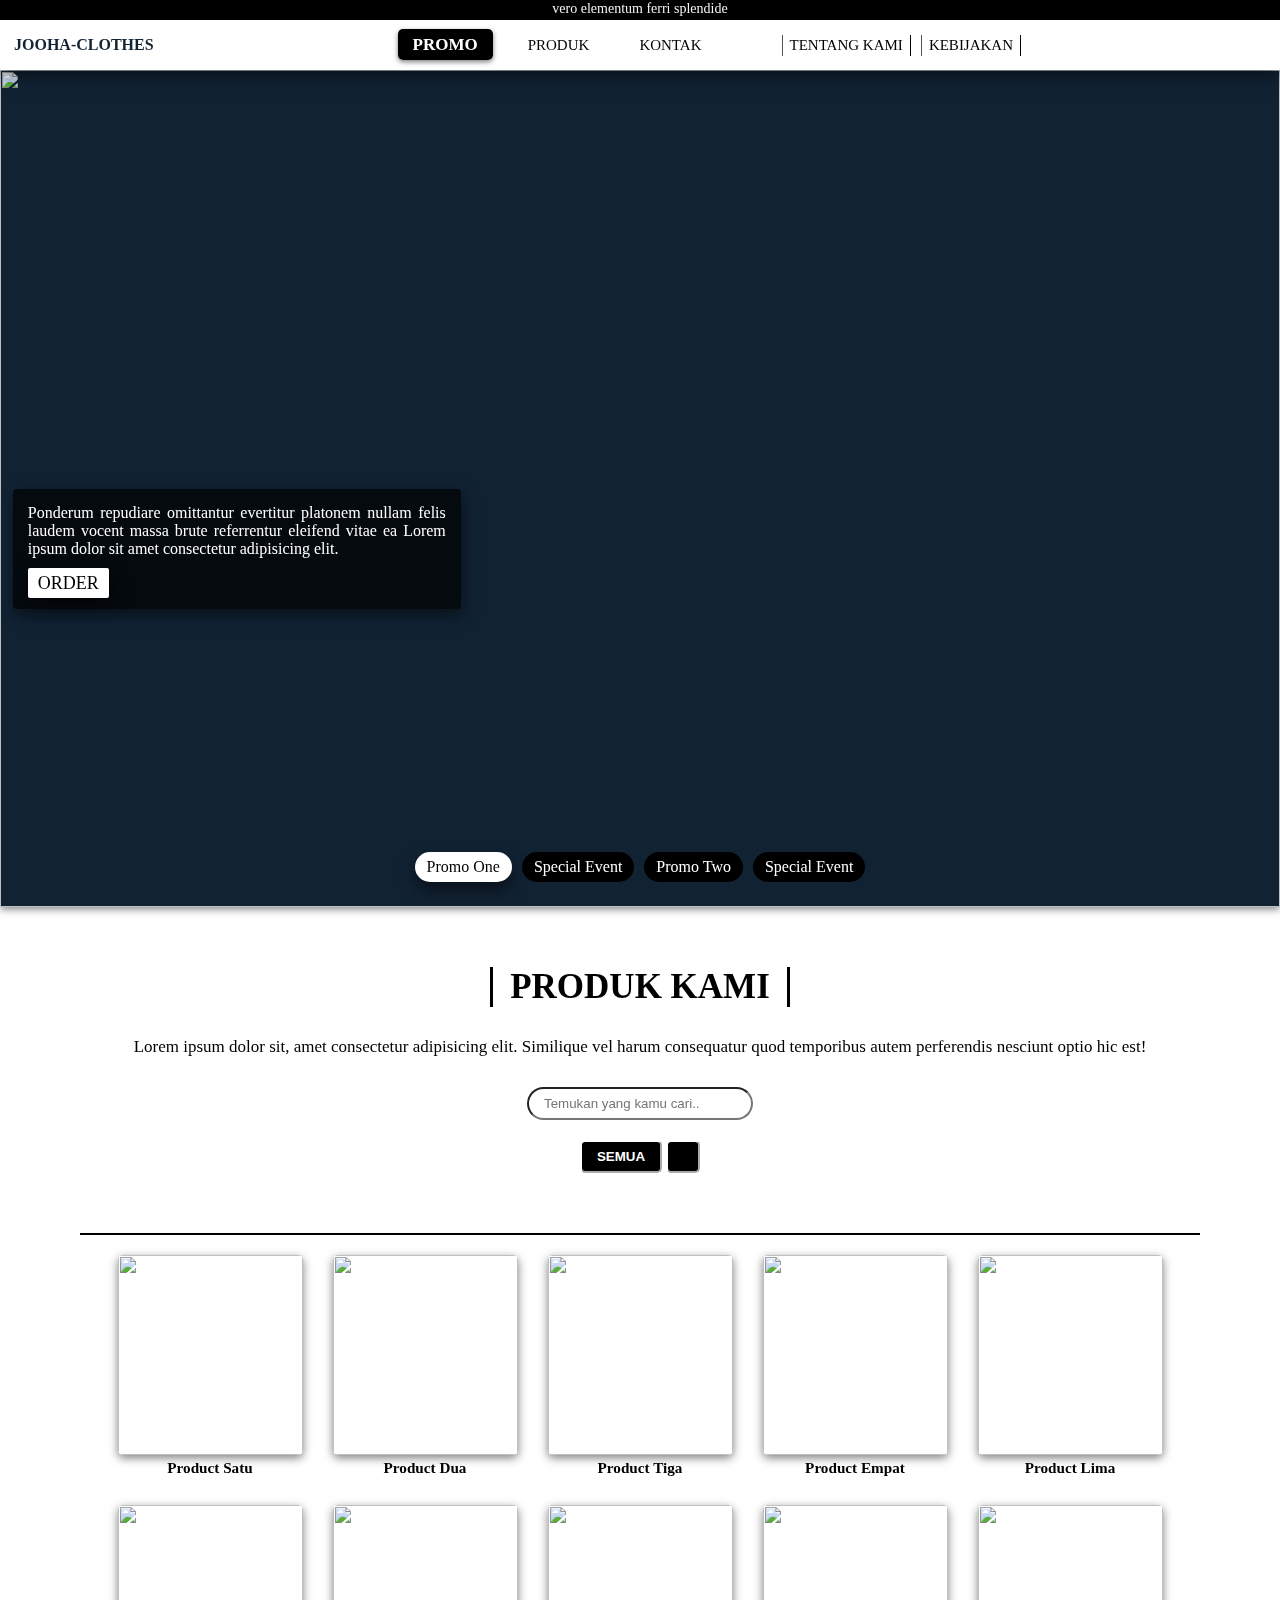
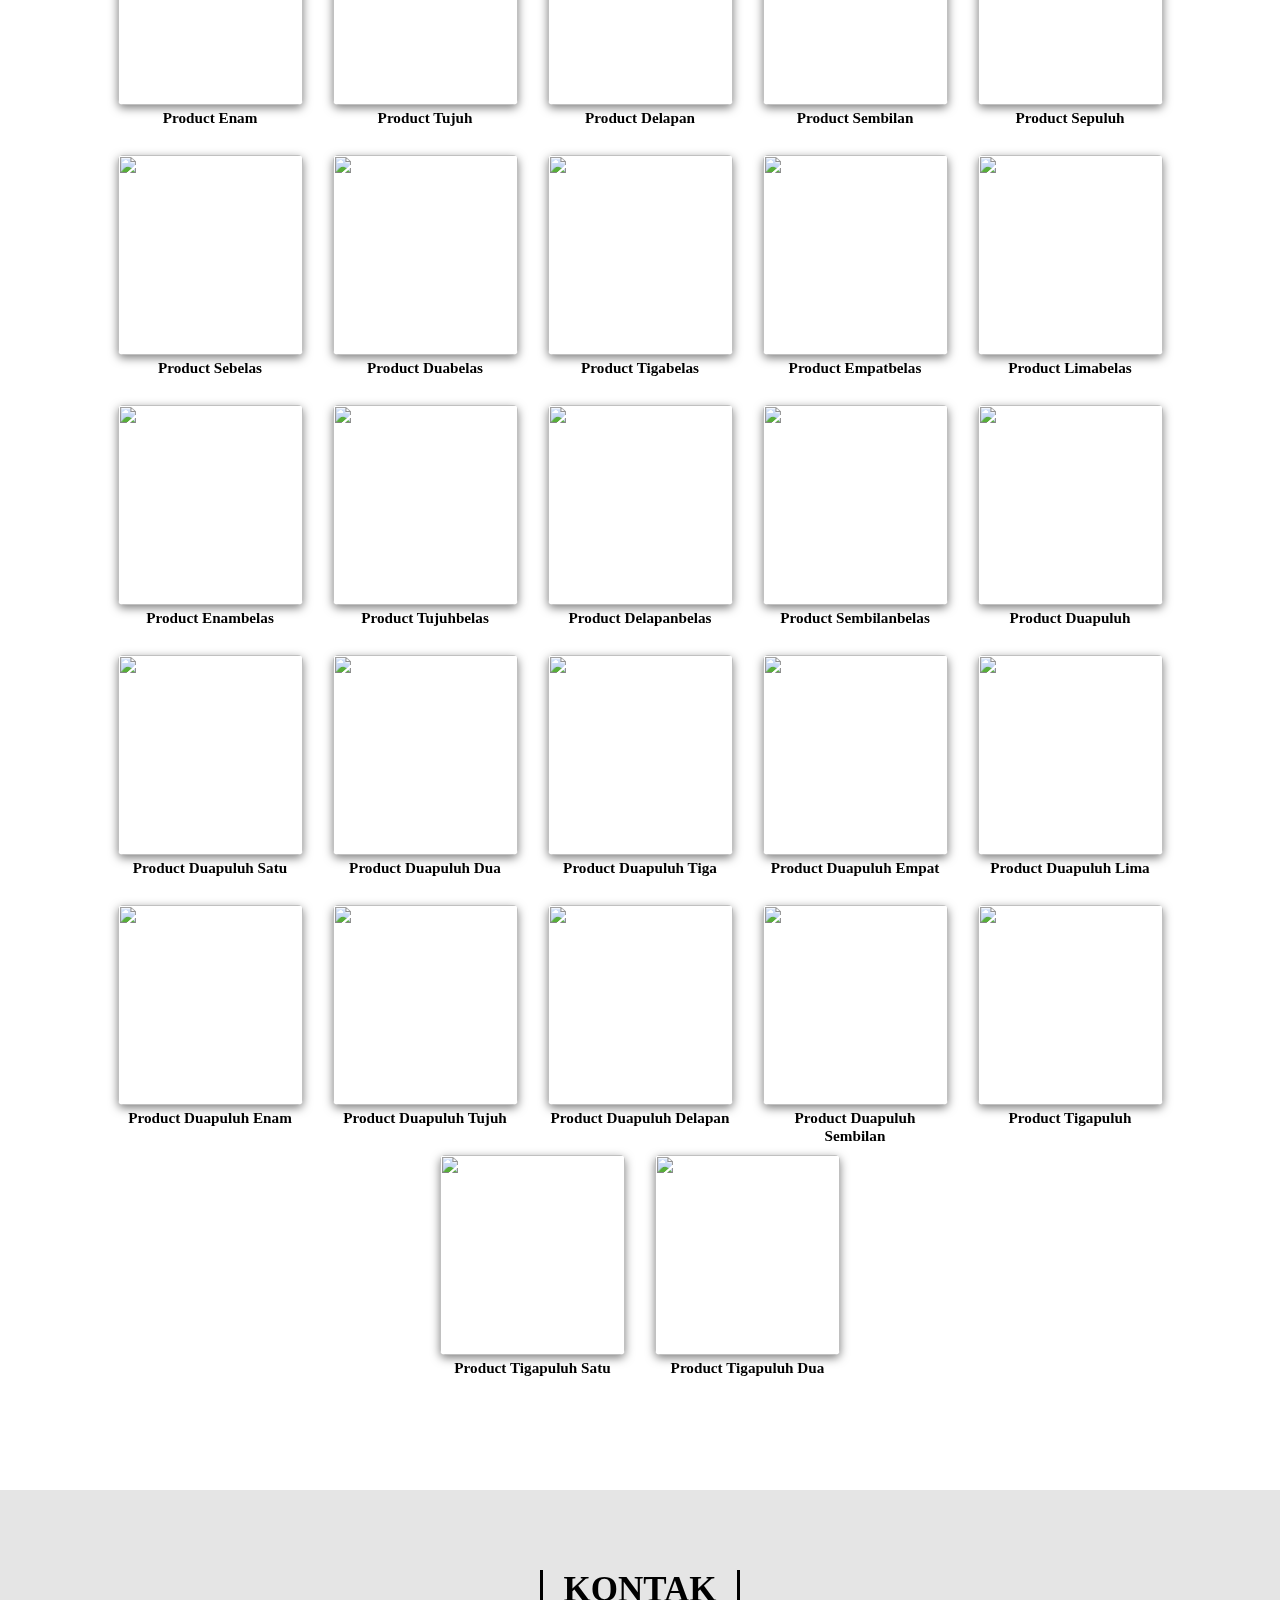
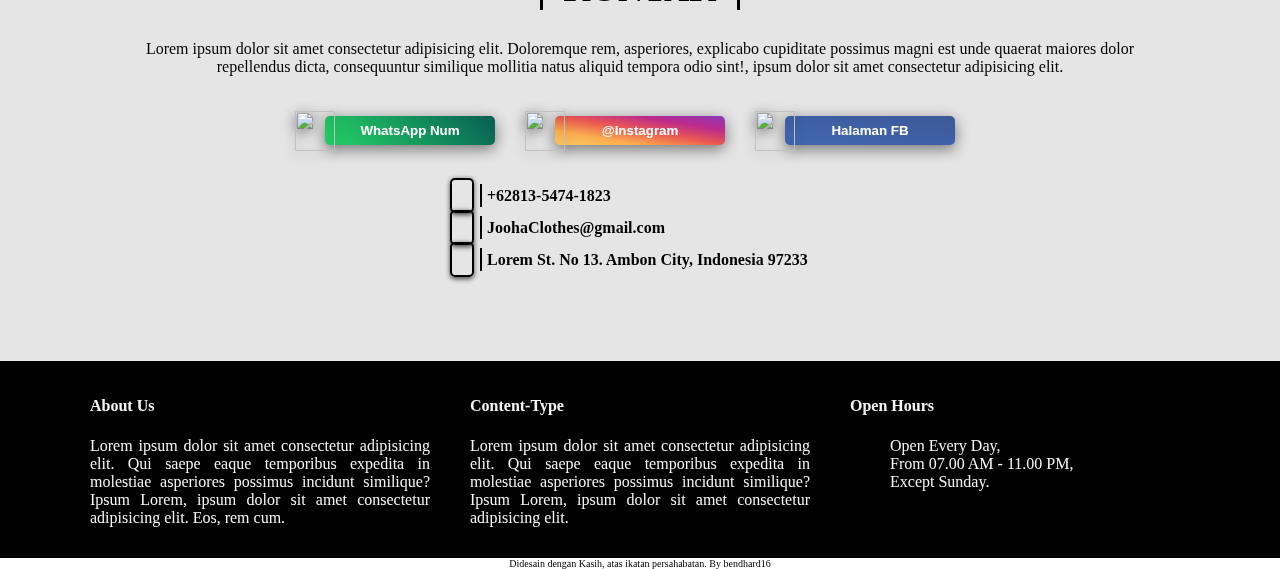
==== detail.html @ 7df1904f "Create detail.html" ====
<!DOCTYPE html>
<html lang="id">
<head>
	<title>Catalog</title>
	<meta name="viewport" content="width=device-width, initial-scale=1.0"/>
	<link rel="stylesheet" href="css/detail.css">
	<link rel="stylesheet" href="css/responsive.css">
	<!-- <link rel="stylesheet" href="fontawesome/css/all.css"> -->

	<script src="https://kit.fontawesome.com/b9a9bf6e53.js" crossorigin="anonymous"></script>
	<script src="js/cart-data.js"></script>

</head>
<body data-nama="detail">
	<nav class="navbar">
		<a id="nav-logo" href="index.html"><img src="" alt=""><i class="fas fa-home"></i> - Jooha-Clothes</a>
		<h3>Catalog</h3>
		<div class="nav-fitur">
			<i class="fas fa-cart-arrow-down shopCartBox"><span id="cart-count" class="count"></span></i>
		</div>
	</nav>

	<div id="full-page"></div>
	<div class="cart-box pm0" id="cartBox">
		<div class="cart-head pm0">
			<h3 class="pm0"><i class="fas fa-shopping-cart"></i> | Keranjang Anda</h3>
			<i onclick="cartClose()" class="fas fa-window-close cart-close"></i>
		</div>
		<div class="cart-content">
			<div class="tabel-content">
				<table id="cart-table">
					<tbody>
						<!-- cart content -->
					</tbody>
				</table>
			</div>
			<div class="cart-action" id="cart-action">
				<div class="cart-ket">
					<span class="tot-harga" id="tot-harga"></span>
					<span class="tot-item" id="tot-item"></span>
					<span title="Hapus Semua" onclick="clearAll()" class="hapus-semua" id="hapus-semua"><i class="fas fa-trash"></i> - Hapus</span>
				</div>
				<div class="check-out">
					<button class="check-out-button" onclick="location.replace('order.html?q=all')">Check Out &nbsp <i class="fas fa-angle-double-right"></i></button>
				</div>
			</div>
		</div>
	</div>

	<div id="main-catalog">
		
	</div><!-- main cata -->


<script src="js/cart-detail.js"></script>
<!-- <script src="js/cart-function.js"></script> -->

</body>
</html>
---- css/detail.css ----
/* -------------------------------------- ROOT -------------------------------------- */
:root {
	--pmColor : black;
	--scnColor : white;
	--thirdColor : green;
	--tsSlider : ;
	--tsSliderWidth: ;
}




/* -------------------------------------- MAIN -------------------------------------- */
html {
	scroll-behavior: smooth;
}
* {
	box-sizing: border-box;
}

body {
	height: 100vh;
}




/* -------------------------------------- special tag -------------------------------------- */
button {
	cursor: pointer;
}
input {
	outline: none !important;
}
button {
	cursor: pointer;
	outline: none !important;
}
a, li {
	list-style: none;
	text-decoration: none !important;
}

a {
	cursor: pointer;
}



/* -------------------------------------- special Class -------------------------------------- */
.pm0 {
	margin: 0;
	padding: 0;
}
img.img {
	height: 100%;
	width: 100%;
	object-fit: cover;
	object-position: center center;
	margin: 0;
	padding: 0;
}





body {
	margin: 0;
	padding: 0;
}

/* -------------------------------------- navbar -------------------------------------- */
nav.navbar {
	display: flex;
	justify-content: space-between;
	align-items: center;
	padding: 10px;
	position: fixed;
	width: 100%;
	top: 0;
	z-index: 1000;
	background: white;
}
.navbar #nav-logo {
	color: #123;
	font-weight: bold;
	text-transform: uppercase;
}
.navbar h3 {
	text-transform: uppercase;
	margin: 2px;
	padding: 0;
}
.navbar .nav-fitur {
	position: relative;
	display: flex;
	justify-content: space-between;
	align-items: center;
}
.navbar .nav-fitur i {
	cursor: pointer;
}
.navbar .nav-fitur i span {
	position: relative;
	font-size: 15px;
	color: black;
	margin: 0 5px;
}
.navbar .nav-fitur i span::before {
	content: '';
	position: absolute;
	left: 50%;
	top: 50%;
	transform: translate(-50%, -50%);
	background: black;
	opacity: 1;
	width: 0;
	height: 0;
	animation: shopcart 3s ease-in-out 5s infinite;
	border-radius: 100%;
	z-index: -1;
} 
@keyframes shopCart {
	100% {
		width: 30px;
		height: 30px;
		opacity: 0;
	}
}





/* --------------------------------------- main catalog --------------------------------------- */
.main-catalog {
	width: 100%;
	overflow: hidden;
	background: black;
}
.catalog {
	position: relative;
	display: flex;
	justify-content: center;
	align-items: flex-start;
	background: black;
	color: white;
	padding: 80px 60px 60px;
}
.cata-box {
	display: flex;
	margin: auto;
	position: relative;
}
.cata-left {
	position: relative;
	flex: 1;
	margin-right: 25px;
}
.cata-slide {
	position: relative;
	overflow: hidden;
	height: 100%;
	width: 100%;
	border-radius: 8px;
}
.cata-slide img {
	position: absolute;
	clip-path: circle(0% at 50% 100%);
}
.cata-slide img.onSlide {
	clip-path: circle(130% at 50% 100%);
	transition: all 1.5s ease-in-out;
	animation: zoom 10s linear;
}
@keyframes zoom {
	75%{
		opacity: 1;
	}
	100% {
		opacity: 0;
		transform: scale(1.1);
	}
}
.cata-left .cata-slide .cata-slide-btn{
	position: absolute;
	bottom: 20px;
	width: 100%;
	left: 50%;
	transform: translateX(-50%);
	display: flex;
	justify-content: center;
	align-items: center;
	z-index: 10000;
}
.cata-slide .cata-slide-btn span{
	background-color: white;
	height: 10px;
	width: 10px;
	border-radius: 100%;
	margin: 2px 5px;
	cursor: pointer;
	/* transition: all .4s ease-in-out; */
}
.cata-slide .cata-slide-btn span.onSlide{
	background-color: black;
	height: 12px;
	width: 12px;
	box-shadow: 0 5px 10px rgba(0, 0, 0, .5);
	transition: all .4s ease-in-out;
	border: 1px solid white;
}
.cata-right {
	flex: 1;
	min-height: calc(100vh - 140px);
	margin-left: 25px;
}
.cata-right h2 {
	text-align: center;
	font-size: 25px;
	display: flex;
	justify-content: space-between;
	padding: 0 5px;
	margin: 0 0 25px;
	color: white;
}
.cata-right h2 span {
	max-width: 50%;
	text-align: left;
}
.cata-right .prod-detail .table-detail {
  color: white;
}
#ukuran {
	display: flex;
	align-items: center;
	font-size: 15px;
}
#ukuran span {
	display: flex;
	align-items: center;
	margin: auto 2px;
	font-size: 11px;
	text-transform: uppercase;
	line-height: 15px;
	font-weight: bolder;
}
.cata-right .prod-detail .cart {
	display: flex;
	margin: 20px 0 2px;
	width: 100%;
	display: flex;
	justify-content: center;
}
.cata-right .prod-detail .cart button {
	background: black;
	color: white;
	border-color: blanchedalmond;
	display: block;
}
.cata-right .prod-detail .cart .jumlah {
	background: white;
	border: 2px solid gray;
	display: none;
	color: black;
}
.cata-right .prod-detail .cart button, .cata-right .prod-detail .cart .jumlah {
	border-radius: 5px;
	padding: 7px 20px;
	font-size: 16px;
	margin: 0 5px;
	font-weight: bold;
}
.cata-right .prod-detail .cart .jumlah i{
	cursor: pointer;
}
.cata-right .prod-detail label.total{
	font-size: 11px;
	margin: 6px auto;
	width: 100%;
	text-align: center;
	display: none;
	color: white;
}
.cata-right .prod-detail a.order-one {
	padding: 0;
	margin: 4px auto 0;
	text-align: center;
	border-radius: 5px;
	border-color: silver;
	display: block;
	font-size: 12px;
	text-decoration: underline !important;
	color: white;
}
.cata-right .deskripsi {
	position: relative;
	color: white;
}
.cata-right .deskripsi p{
	text-align: justify;
	text-indent: 30px;
	font-size: 14px;
}




/* -------------------------------------- cart box -------------------------------------- */
#full-page {
	position: fixed;
	top: 0;
	left: 0;
	width: 100vw;
	height: 100vh;
	opacity: 0;
	z-index: -4;
	background: rgba(0, 0, 0, 0);
	backdrop-filter: blur(0px);
	transition: all .3s ease-in-out;
}
#full-page.cart {
	opacity: 1;
	background: rgba(0, 0, 0, .5);
	backdrop-filter: blur(1.5px);
	z-index: 20;
}
.cart-box {
	position: fixed;
	width: 500px;
	/* height: 550px; */
	margin: 0;
	backdrop-filter: blur(8px);
	color: white;
	right: -150%;
	top: 0;
	z-index: 1000;
	overflow: hidden;
	transition: all .3s ease-in-out;
	box-shadow: 0 4px 14px rgba(0, 0, 0, .5);
	font-weight: bold;
	max-height: 100vh;
}
.cart-box .cart-head {
	position: relative;
	display: flex;
	justify-content: space-between;
	align-items: center;
	background: black;
	height: 35px;
}
.cart-box > .cart-head h3 {
	color: white;
	margin-left: 15px;
	display: flex;
	align-items: center;
}
.cart-box > .cart-head h3 i {
	font-size: 15px;
	color: white;
}
.cart-box > .cart-head i {
	cursor: pointer;
	margin: 0;
	padding-right: 5px;
	display: flex;
	justify-content: center;
	align-items: center;
	font-size: 27px;
	color: yellow;
}
.cart-content {
	position: relative;
	margin: 0;
	display: flex;
	flex-direction: column;
}
.tabel-content {
	overflow-y: scroll;
	max-height: calc(100vh - 35px - 100px);
}
.tabel-content::-webkit-scrollbar {
	width: 7px;
	cursor: pointer;
}
.tabel-content::-webkit-scrollbar-track {
	background: transparent;
}
.tabel-content::-webkit-scrollbar-thumb {
	background: transparent;
	border-radius: 100px;
}
.tabel-content:hover::-webkit-scrollbar-thumb {
	background: black;
}
.tabel-content::-webkit-scrollbar-button {
	display: none;
}
#card-table {
	color: white;
}
tr td {
	padding: 5px;
	background: transparent;
}
tr td.cart-img img {
	height: 70px;
	width: 70px;
	border-radius: 5px;
	box-shadow: 0 2px 5px rgba(0, 0, 0, .5);
}
tr td.cart-nama {
	width: 200px;
	text-align: left;
	font-size: 17px;
}
tr td.cart-nama a {
	color: white;
}
td.cart-jumlah {
	width: 55px;
	line-height: 60px;
	display: flex;
	justify-content: space-between;
	align-items: center;
	padding: 10px 3px;
}
td.cart-jumlah span {
	position: relative;
	display: flex;
	justify-content: center;
	width: 20px;
}
td.cart-jumlah i {
	font-size: 11px;
	font-weight: bold;
	cursor: pointer;
}
td.cart-harga {
	text-align: right;
	width: 100px;
}
td.cart-edit {
	width: 50px;
	text-align: center;
}
td.cart-edit i {
	background: transparent;
	cursor: pointer;
}
td.cart-jumlah i {
	position: relative;
	cursor: pointer;
}
.cart-action {
	position: relative;
	background: black;
	display: flex;
	color: white;
	padding: 10px;
	height: 100px;
}
.cart-action .cart-ket {
	flex: 1.5;
	text-align: left;
	font-weight: initial;
	margin-left: 5px;
}
.cart-action .cart-ket span {
	display: block;
	margin: 8px 0;
}
.cart-action .cart-ket .tot-harga {
	font-size: 20px;
}
.cart-action .cart-ket .hapus-semua {
	cursor: pointer;
	font-size: 12px;
}
.cart-action .check-out {
	flex: 1;
	display: flex;
	justify-content: flex-end;
	align-items: flex-end;
	width: 100%;
}
.cart-action .check-out button {
	padding: 7px 15px;
	border-radius: 6px;
	font-size: 17px;
	/* border-color: rgba(0, 0, 0, .5); */
	font-weight: bold;
}
---- css/responsive.css ----
:root {
	--winWidth : 0;
}

@media (max-width: 830px) {
	html {
		scroll-behavior: smooth;
	}
	.nav-left, #checkbtn { 
		display: block;
	}
	.navbar #nav-menu {
		flex-direction: column;
		justify-content: flex-start;
		align-items: flex-start;
		position: absolute;
		height: 100vh;
		background: rgba(0, 0, 0, .5);
		backdrop-filter: blur(9px);
		width: 100%;
		padding: 15px;
		top: 100%;
		left: -110%;
		transition: left .4s ease-in-out;
	}
	.navbar #nav-menu li.nav-list {
		padding: 5px;
		margin: 5px 0;
		display: flex;
		justify-content: flex-start;
	}
	.navbar #nav-menu li.nav-list a.nav-list-link {
		color: white;
		text-transform: uppercase;
	}
	.navbar #nav-menu li.nav-page {
		align-items: flex-start;
		flex-direction: column;
		margin: 25px 20px;
	}
	.navbar #nav-menu li.nav-page a {
		display: block;
		padding: 2px 7px;
		color: white;
		margin: 5px;
		font-size: 15px;
		border-left: 1px outset white;
		border-right: none;
	}
	.nav-close {
		display: block;
		margin: 50px auto;
		color: white;
	}
	#check:checked ~ ul#nav-menu {
		left: -10px;
	}
}


@media (max-width: 768px) {
html {
	scroll-behavior: smooth;
}
* {box-sizing: border-box;}

h1 {
	font-size: 25px;
}

/* -------------------------------------- navbar -------------------------------------- */




/* -------------------------------------- slide show -------------------------------------- */
	header .slide-show {	
		height: 60vh;
	}
	.slide-show .slide .slideText {
		top: 15px;
		padding: 5px 10px;
		width: 65%;
	}
	.slide-show .slide .slideText h2 {
		font-weight: 400;
		letter-spacing: 0;
		margin: 0;
		padding: 2px;
		font-size: 15px;
	}
	.slide-show .slide .slideText p {
		font-size: 11px;
		margin: auto;
		text-align: left;
	}
	.slide-show .slide .slideText a {
		font-size: 10px;
		padding: 2px 5px;
	}
	.slide-show .navigasi {
		bottom: 12px;
	}
	.slide-show .navigasi .slTombol {
		margin: 3px;
		font-size: 11px;
		padding: 3px 6px;
	}
	.slide-show .navigasi .slTombol.slideOn {
	  box-shadow: 0 3px 8px rgba(0, 0, 0, .5);
	}


/* -------------------------------------- produk --------------------------------------*/
	.produk {
		padding: 30px 0;
	}
	.produk h1 {
		width: max-content;
		padding: 8px 25px;
	}
	.produk .produk-box {
		padding: 10px;
	}
	.produk .produk-box .produk-headings p {
		text-align: center;
		margin: 5px 0;
		font-size: 13px;
		padding: 0;
	}
	.produk .produk-box .produk-kontrol .produk-search {
		margin: 10px auto;
	}
	.produk .produk-box .produk-kontrol .produk-search input {
		padding: 5px 27px 5px 15px;
		font-size: 13px;
	}
	.produk .produk-box .produk-kontrol .produk-search i {
		font-size: 12px;
		right: 10px;
	}
	.produk .produk-box .produk-kontrol .produk-tabs {
		margin-bottom: 40px;
	}
	.produk .produk-box .produk-kontrol .produk-tabs .tabs-button button {
		padding: 7px 15px;
		margin: 2px 7px;
	}
	.produk .produk-box .produk-kontrol .produk-tabs .tabs-group {
		top: 20px;
	}
	.produk .produk-box .produk-kontrol .produk-tabs .tabs-group.hiddens {
		top: 42px;
	}
	.produk .produk-box .produk-kontrol .produk-tabs .tabs-group label {
		margin: 3px 8px;
		padding: 3px 5px;
		font-size: 13px;
		border-bottom: 1px solid black;
		min-width: 70px;
	}
	.produk .produk-box .produk-kontrol .produk-tabs .tabs-group label:hover {
		border: 1px solid black;
		padding: 3px 5px;
	}
	.produk .produk-box .produk-kontrol .produk-tabs .tabs-group label i {
		font-size: 10px;
	}
	.produk .produk-box .produk-kontrol .produk-tabs .tabs-group label .tabs-child {
		top: 24px;
	}
	.produk-tabs .tabs-group label .tabs-child li {
		margin: 3px auto;
	}
	.produk-tabs .tabs-group label .tabs-child li:hover {
		font-size: 14px;
	}
	.produk-content {
		margin: 0;
		padding: 10px 0;
	}





/* -------------------------------------- produk card -------------------------------------- */
	.prod-card {
		margin: 15px auto;
	}
	.prod-card .prod-card-box .prod-desc .prod-add span {
	  font-size: 9px;
	}





/* -------------------------------------- kontak dan lokasi -------------------------------------- */
	.kontak .kontak-box {
		margin: 0;
		padding: 60px 0 20px;
	}
	.kontak .kontak-box .kontak-head h1 {
		width: max-content;
		padding: 8px 25px;
	}
	.kontak .kontak-box .kontak-head p {
		margin: 15px;
		text-align: justify;
		font-size: 13px;
	}
	.kontak .kontak-box .kontak-list {
		padding: 0;
	}
	.kontak .kontak-box .kontak-list .kontak-numbar {
		padding: 0;
		display: flex;
		flex-direction: column;
	}
	.kontak .kontak-box .kontak-list .kontak-numbar button {
		margin: 10px auto;
		text-align: center;
	}
	.kontak .kontak-box .kontak-list .kontak-numbar button a img {
	  left: -10px;
	  top: -4px;
	}
	.kontak .kontak-box .kontak-list .kontak-numbar button a {
		color: white;
		font-weight: initial;
	}
	.kontak .kontak-box .kontak-list .kontak-label {
	  margin: 5px auto;
	  width: auto;
	  padding: 24px;
	}
	.kontak .kontak-box .kontak-list .kontak-label label {
	  font-size: 12px;
	  font-weight: initial;
	}




/* -------------------------------------- footer -------------------------------------- */
	.footer .footer-box {
		margin: 0 10px;
		flex-direction: column;
	}
	.footer .footer-box .footer-content {
		padding: 3px;
		margin: 0;
		font-size: 13px;
	}



/* -------------------------------------- catalog -------------------------------------- */
	.navbar .bread-cum {
		font-size: 12px;
	}






/* --------------------------------------- main catalog --------------------------------------- */
	.main-catalog {
		height: auto;
	}
	.catalog {
		padding: 38px 0 0;
		margin: 0;
	}
	.cata-box {
	flex-direction: column;
	}
	.cata-left {
		height: 400px;
		padding: 0;
		margin: 0;
	}
	.cata-slide {
	border-radius: 0;
	}
	.cata-slide img {
		position: absolute;
	}
	.cata-right {
		margin: 0 10px;
		min-height: 0;
		/* height: auto; */
	}
	.cata-right h2 {
		font-size: 21px;
		padding: 0;
		margin: 10px auto;
	}
	.cata-right h2 span {
		max-width: 100%;
	}
	.cata-right .deskripsi {
		position: relative;
	}
	.cata-right .deskripsi p{
		font-size: 13px;
	}

		




/* -------------------------------------- cart box -------------------------------------- */
	.cart-box {
		width: 100%;
		font-weight: initial;
	}
	tr td {
		padding: 3px;
		font-size: 12px;
		margin: 0;
	}
	tr td.cart-img img {
		height: 60px;
		width: 60px;
	}
	tr td.cart-nama {
		width: 170px;
		text-align: left;
		font-size: 12px;
	}
	td.cart-jumlah {
		width: 50px;
		line-height: 50px;
	}
	td.cart-jumlah span {
		position: relative;
		display: flex;
		justify-content: center;
		width: 20px;
	}
	td.cart-jumlah i {
		font-size: 8px;
	}
	td.cart-harga {
		text-align: right;
		width: 140px;
	}
	td.cart-edit {
		width: 25px;
	}
	.cart-action .cart-ket {
		flex: 2;
	}
	.cart-action .cart-ket .tot-harga {
		font-size: 15px;
	}
	.cart-action .cart-ket .hapus-semua {
		font-size: 10px; 
	}
	.cart-action .check-out button {
		padding: 7px 10px;
		font-size: 14px;
	}




/* ------------------------------------------------ order ------------------------------------------------ */
	.body-box {
		padding: 0;
		margin: 0;
		min-height: 100vh;
		background: linear-gradient(45deg, #123, black);
	}
	nav.navbar {
		border-radius: 0;
	}
	.nav-bottom {
		margin-bottom: 0;
	}
	.container {
		flex-direction: column;
		border-radius: 0;
		box-shadow: none;
		background: transparent;
		height: auto;
	}
	.form-order {
		width: 100%;
		height: 100%;
		margin: 0;
	}
	.form-order p.order-head {
		text-indent: 30px;
		text-align: justify;
		margin: 0;
	}
	.form-order .form-group {
		display: flex;
		align-items: center;
		width: 100%;
		margin: 10px 0 3px;
		padding: 0;
	}
	.form-group label{
		width: auto;
		flex: 1;
		font-weight: bold;
	}
	.form-group .input-main {
		flex: 3;
	}
	.form-group textarea {
		height: auto;
		flex: 3;
	}
	.form-group textarea:focus, .form-group input:focus {
		outline: none;
	}
	.form-alert {
		text-align: right;
		margin: 0 0 5px;
		font-size: 10px;
		text-decoration: underline ;
		color: red;
	}
	.form-order .order-submit button {
		display: block;
	}
	.form-order .order-submit button.disabled {
		background: gray;
		border-color: gray;
		color: gray;
	}
	.form-order .order-submit .agree {
		display: flex;
		align-items: center;
		justify-content: center;
	}
	.form-order .order-submit .agree {
		padding: 4px;
	}
	.form-order .order-submit .agree input[type=checkbox] {
		background: transparent;
		color: transparent;
		transform: scale(.8);
		border-radius: 5px;
		cursor: pointer;
	}
	.form-order .order-submit .agree label{
		font-size: 11px;
		cursor: pointer;
	}
	.form-order .order-submit .agree label.ket{
		font-size: 13px;
		color: red;
		text-decoration: underline;
	}
	.form-order .order-submit .agree label a{
		text-decoration: underline !important;
		color: turquoise;
	}
	.form-order .order-submit button{
		padding: 6px 16px;
		border-radius: 5px;
		border-color: white;
		margin: 10px auto;
		font-size: 17px;
		background-image: linear-gradient(45deg,#25D366, #075E54);
		color: white;
		text-transform: uppercase;
	}
	.form-order p.order-text {
		text-align: center;
		margin: 15px auto;
		display: block;
		text-decoration: underline;
	}
	.form-order p.order-ket {
		margin: 15px auto;
		display: block;
		font-size: 11px;
	}
	.black{
		position: fixed;
		left: 0;
		top: 0;
		height: 100vh;
		width: 100%;
		display: none;
		z-index: 12;
		background: rgba(0, 0, 0, .7);
		backdrop-filter: blur(3px);
	}
	.black.block{
		display: block;
	}
	.to-wa {
		position: fixed;
		z-index: 15;
		top: -250px;
		left: 50%;
		transform: translate(-50%, -50%);
		padding: 15px;
		background: linear-gradient(45deg, #123, black);
		border: 2px outset white;
		border-radius: 5px;
		box-shadow: 0 6px 20px rgba(0, 0, 0, .5);
	}
	.to-wa.order {
		top: 50%;
		transition: all 1s ease-in-out;
	}
	.to-wa p {
		width: 300px;
		text-align: center;
		padding-bottom: 5px;
		margin: 0;
		font-size: 14px;
	}
	.to-wa button {
		display: flex;
		align-items: center;
		margin: 5px auto;
		padding: 0;
		background: transparent;
		border: none;
	}
	.to-wa button img {
		filter:  drop-shadow(0 3px 7px rgba(0,0,0,.5));
		-webkit-filter: drop-shadow(0 3px 7px rgba(0,0,0,.5));
		height: 18px;
		width: 18px;
		margin: 0;
		padding: 0;
	}

	.cart{
		overflow: hidden;
		max-height: none;
		height: 100%;
	}










}
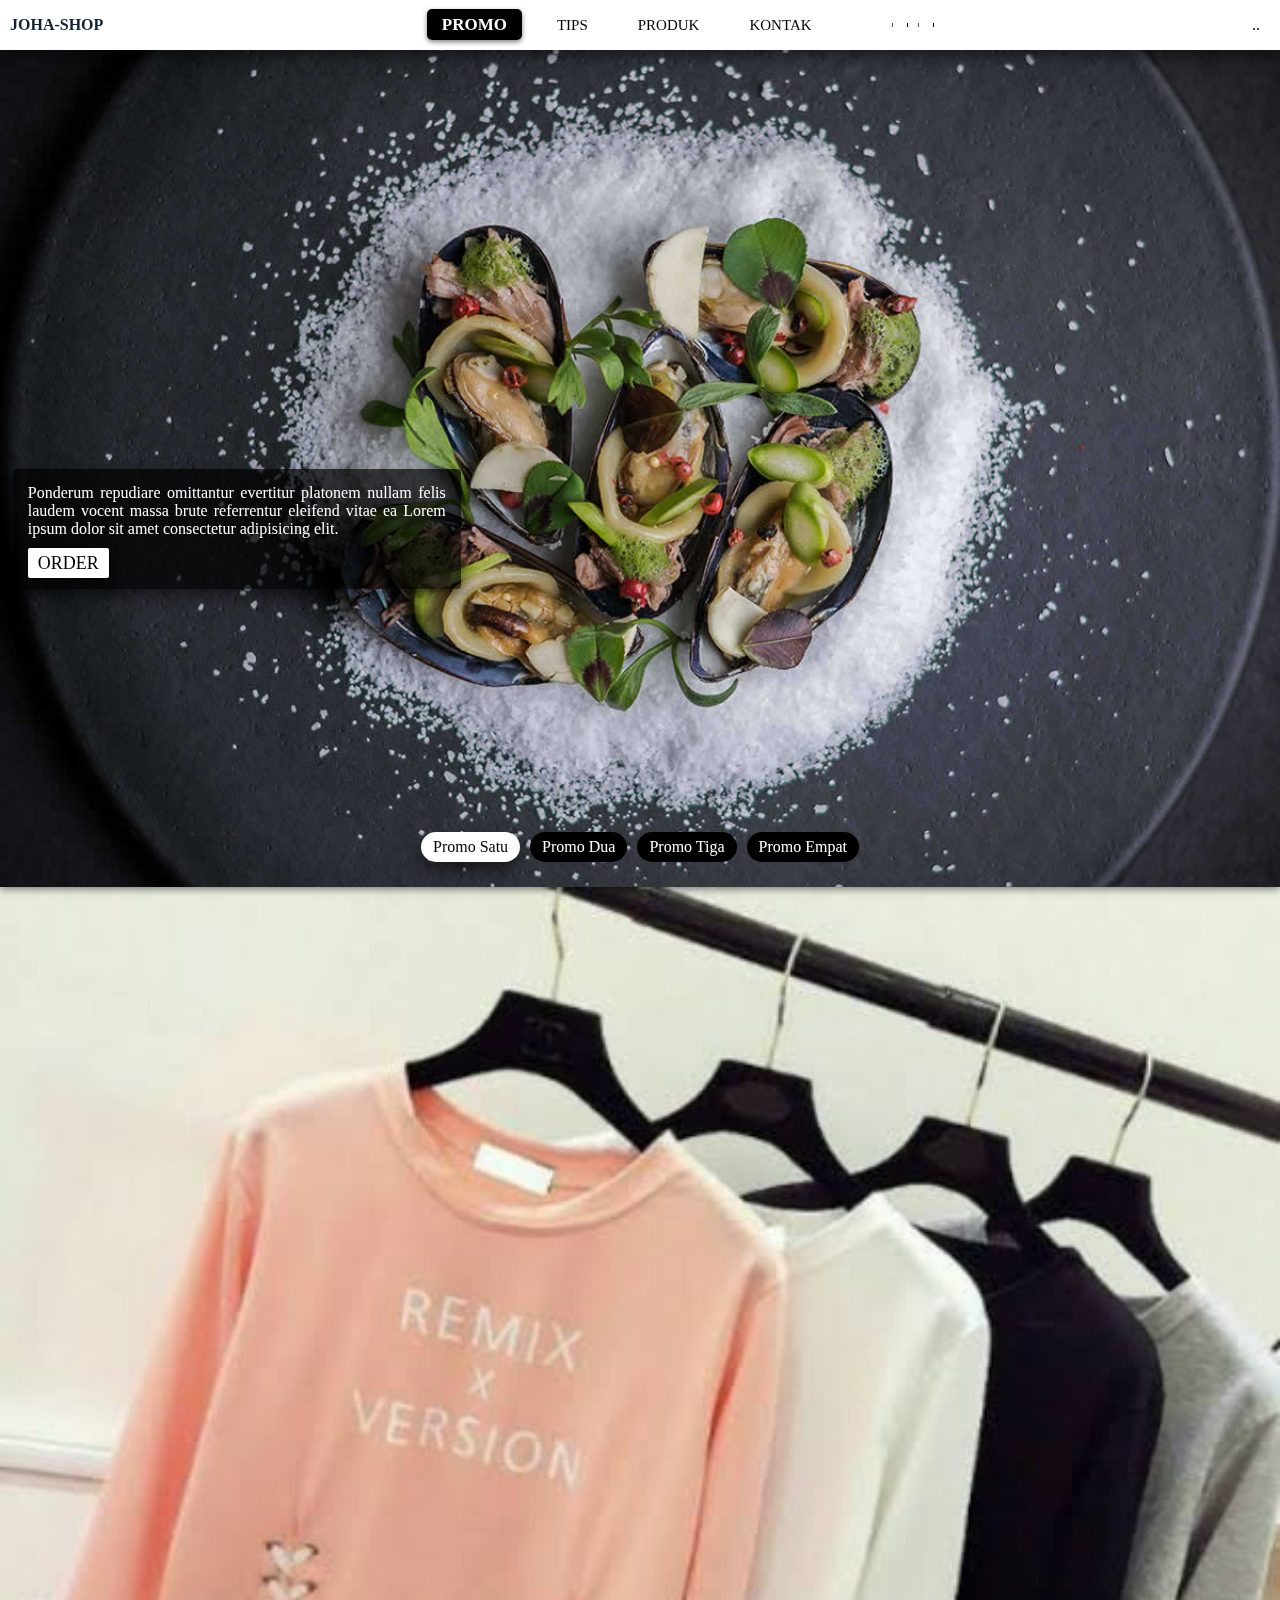
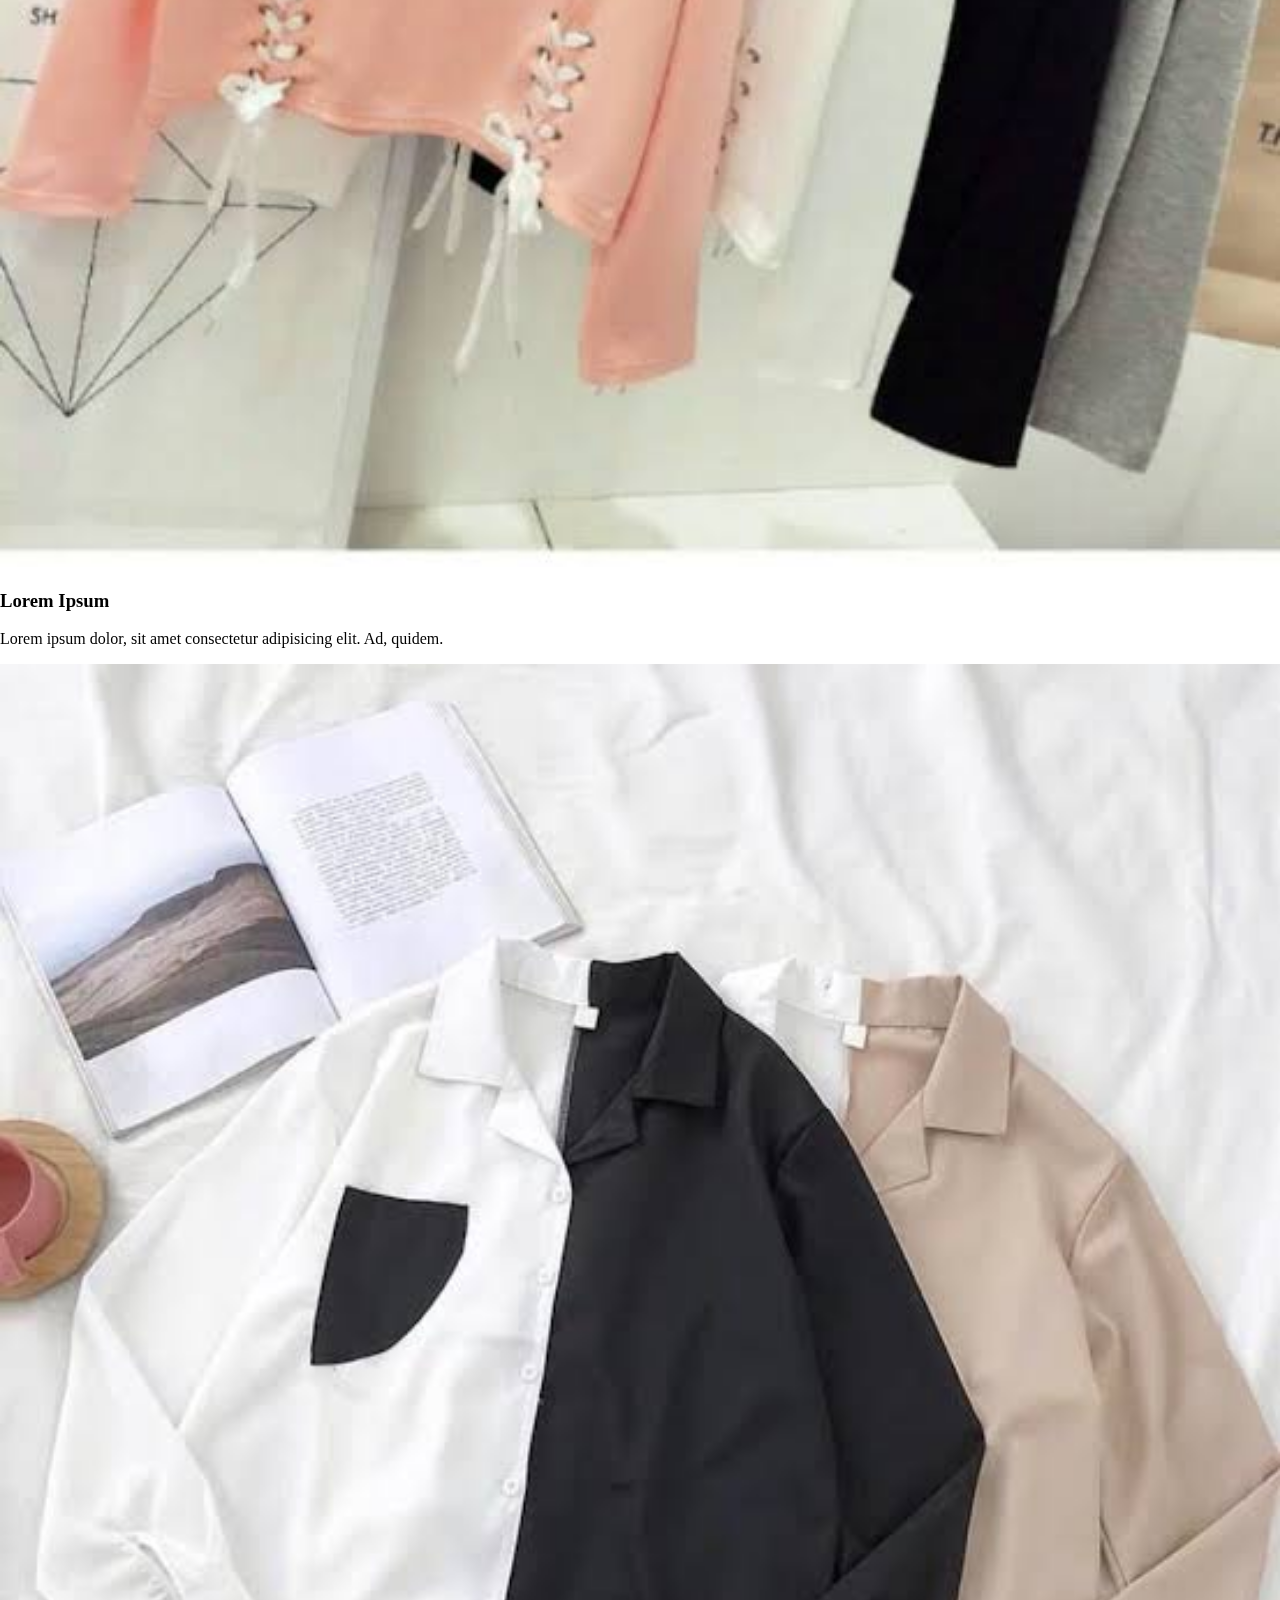
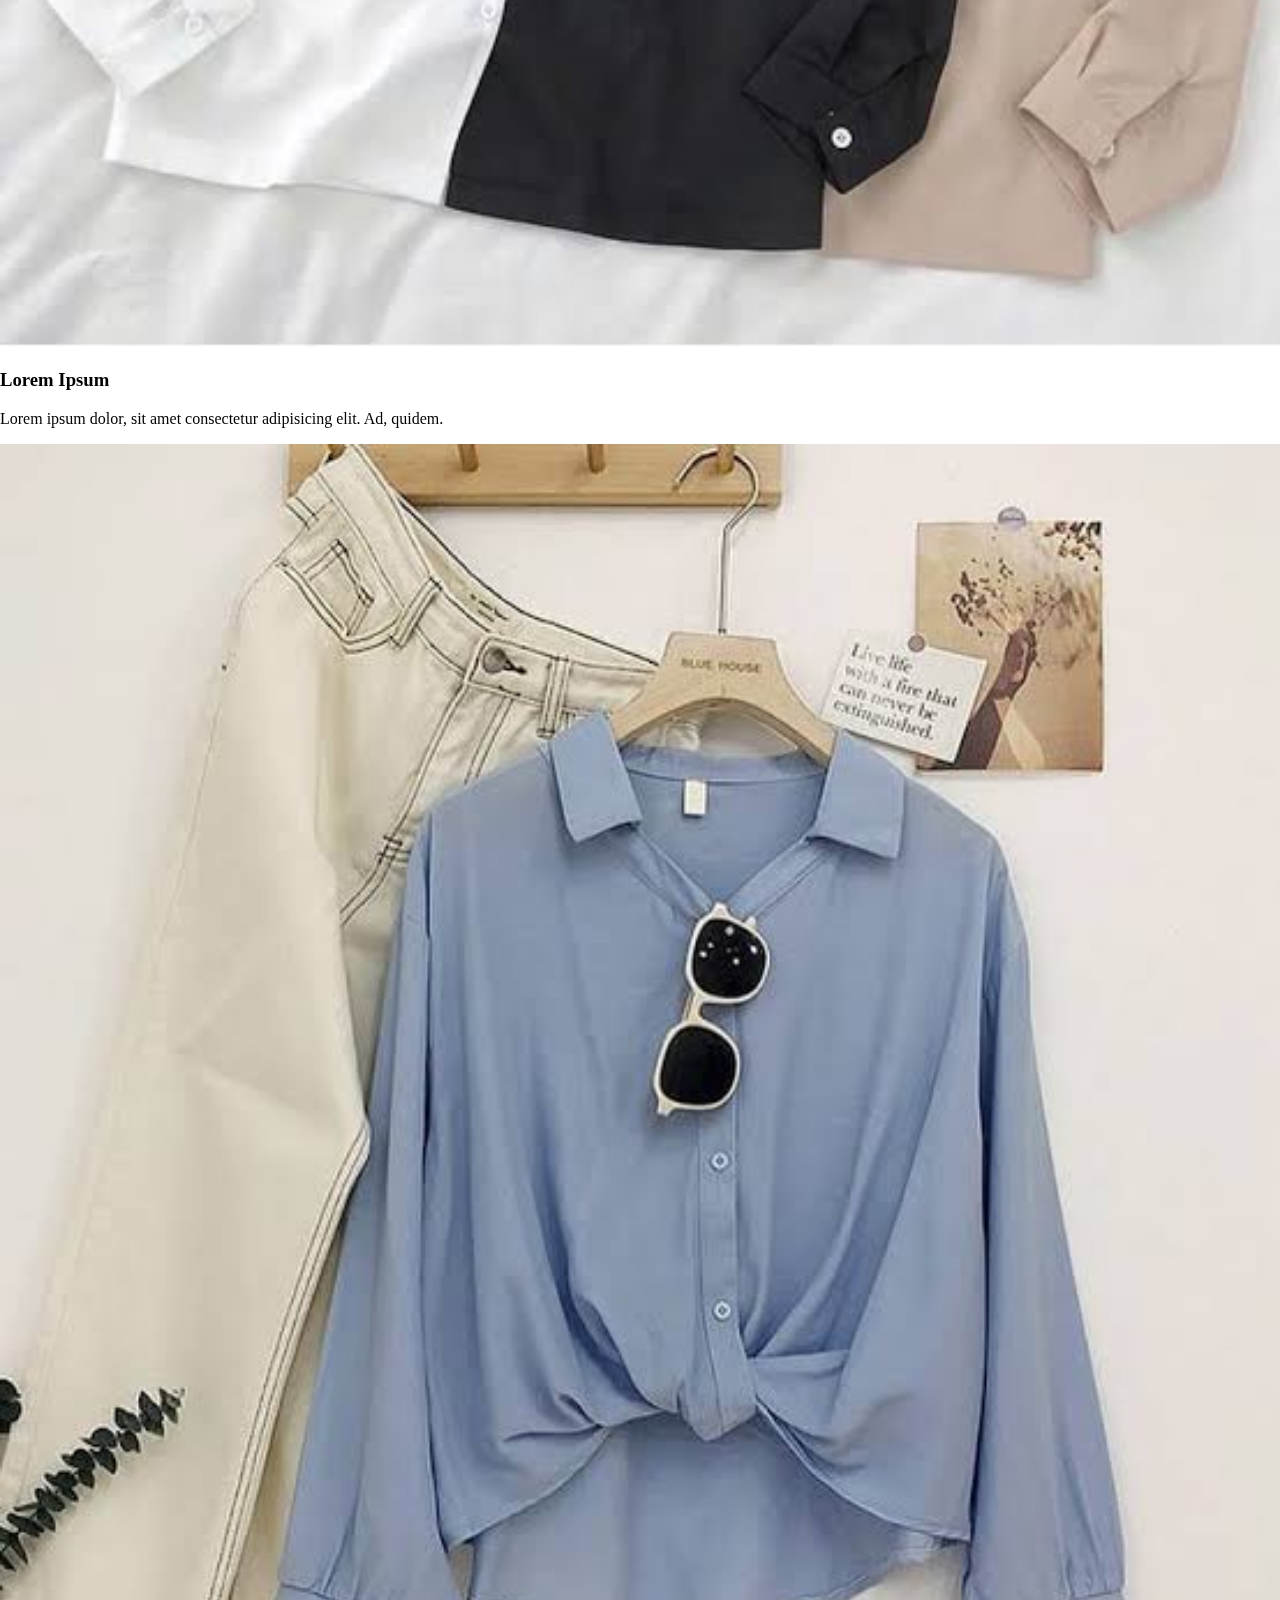
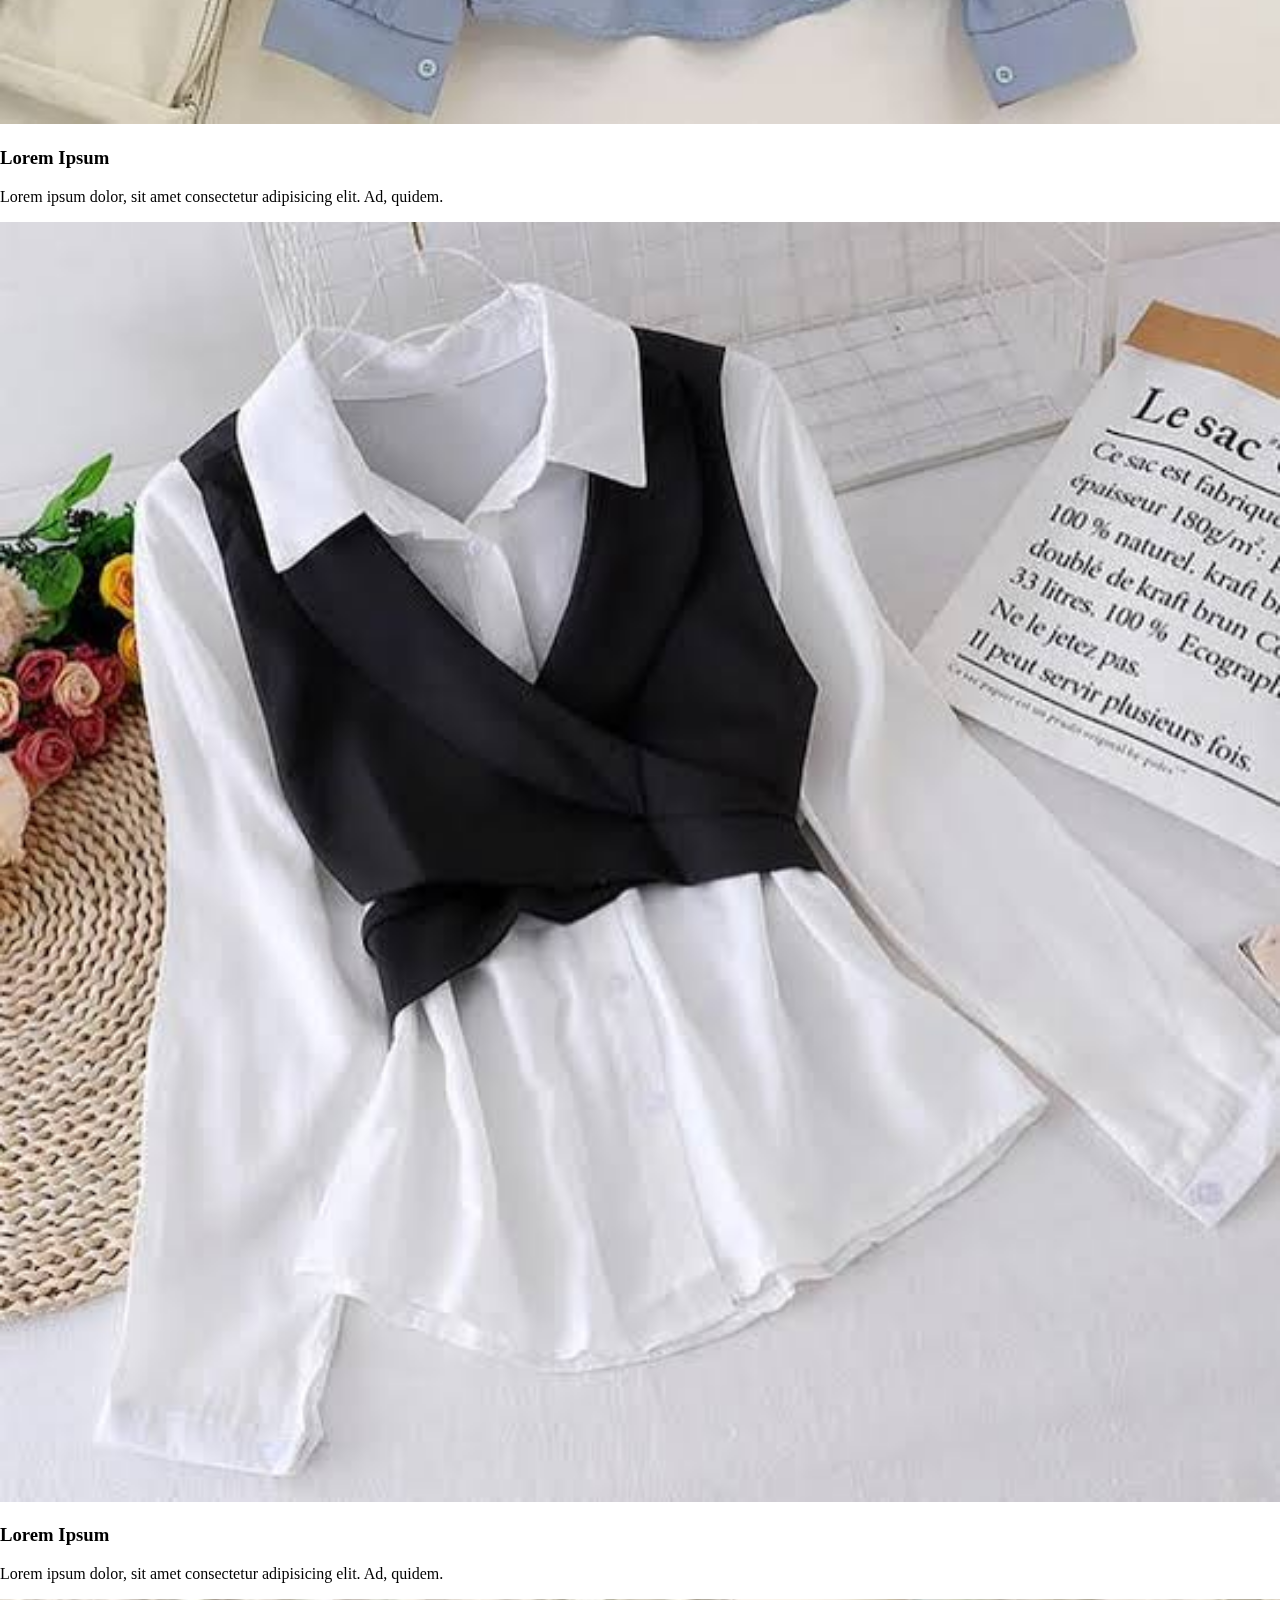
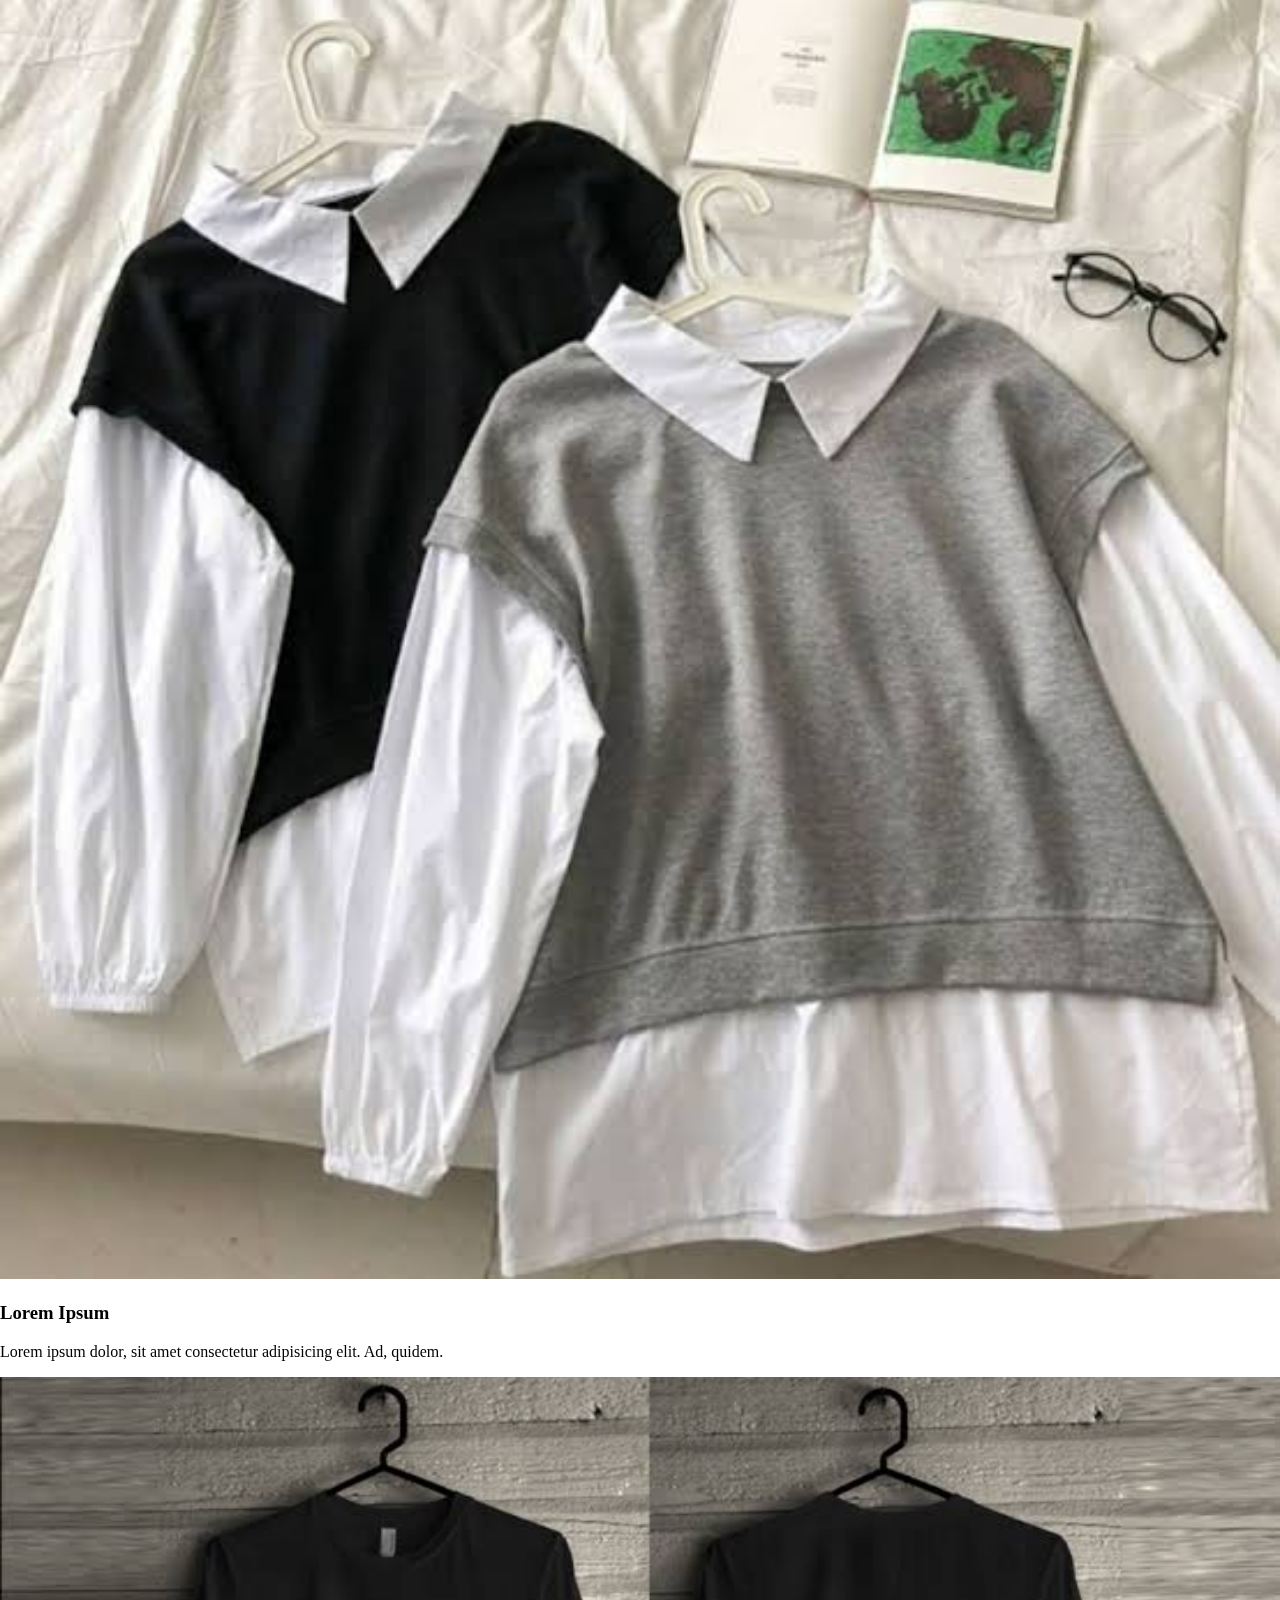
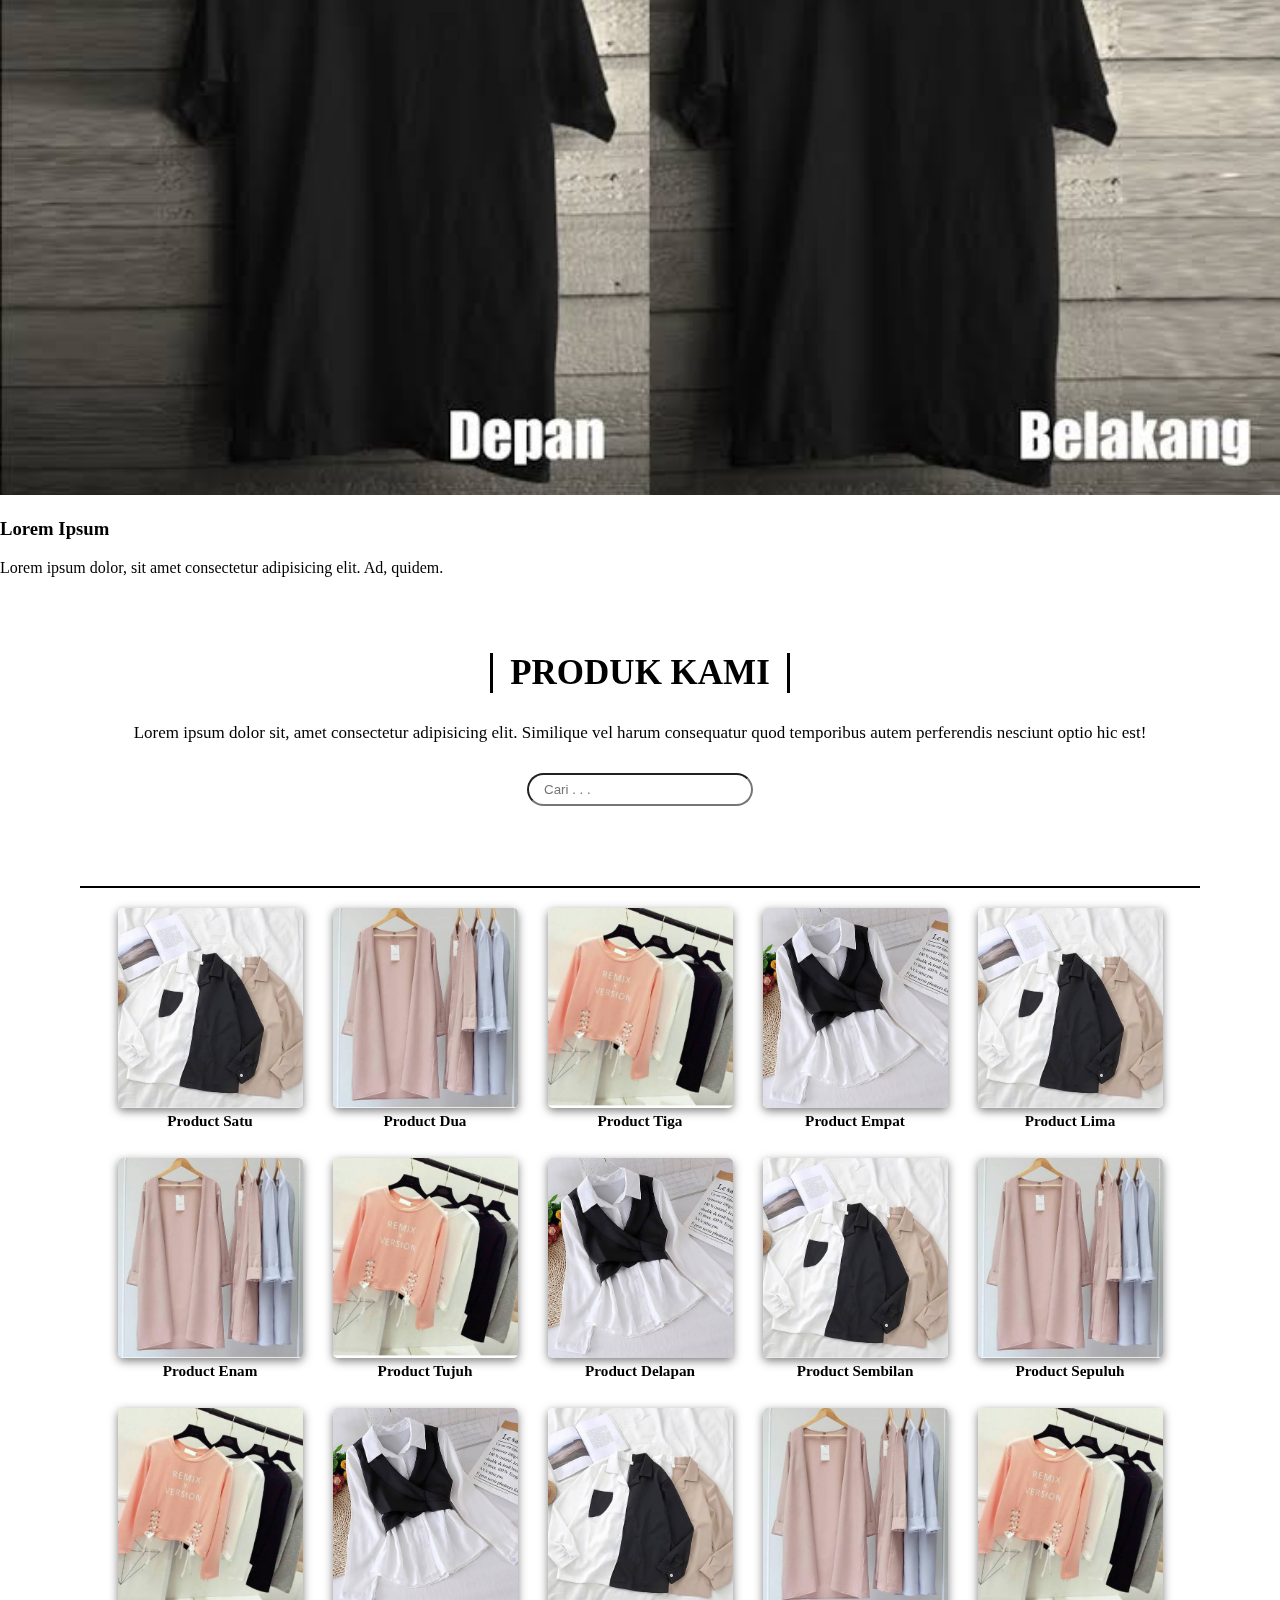
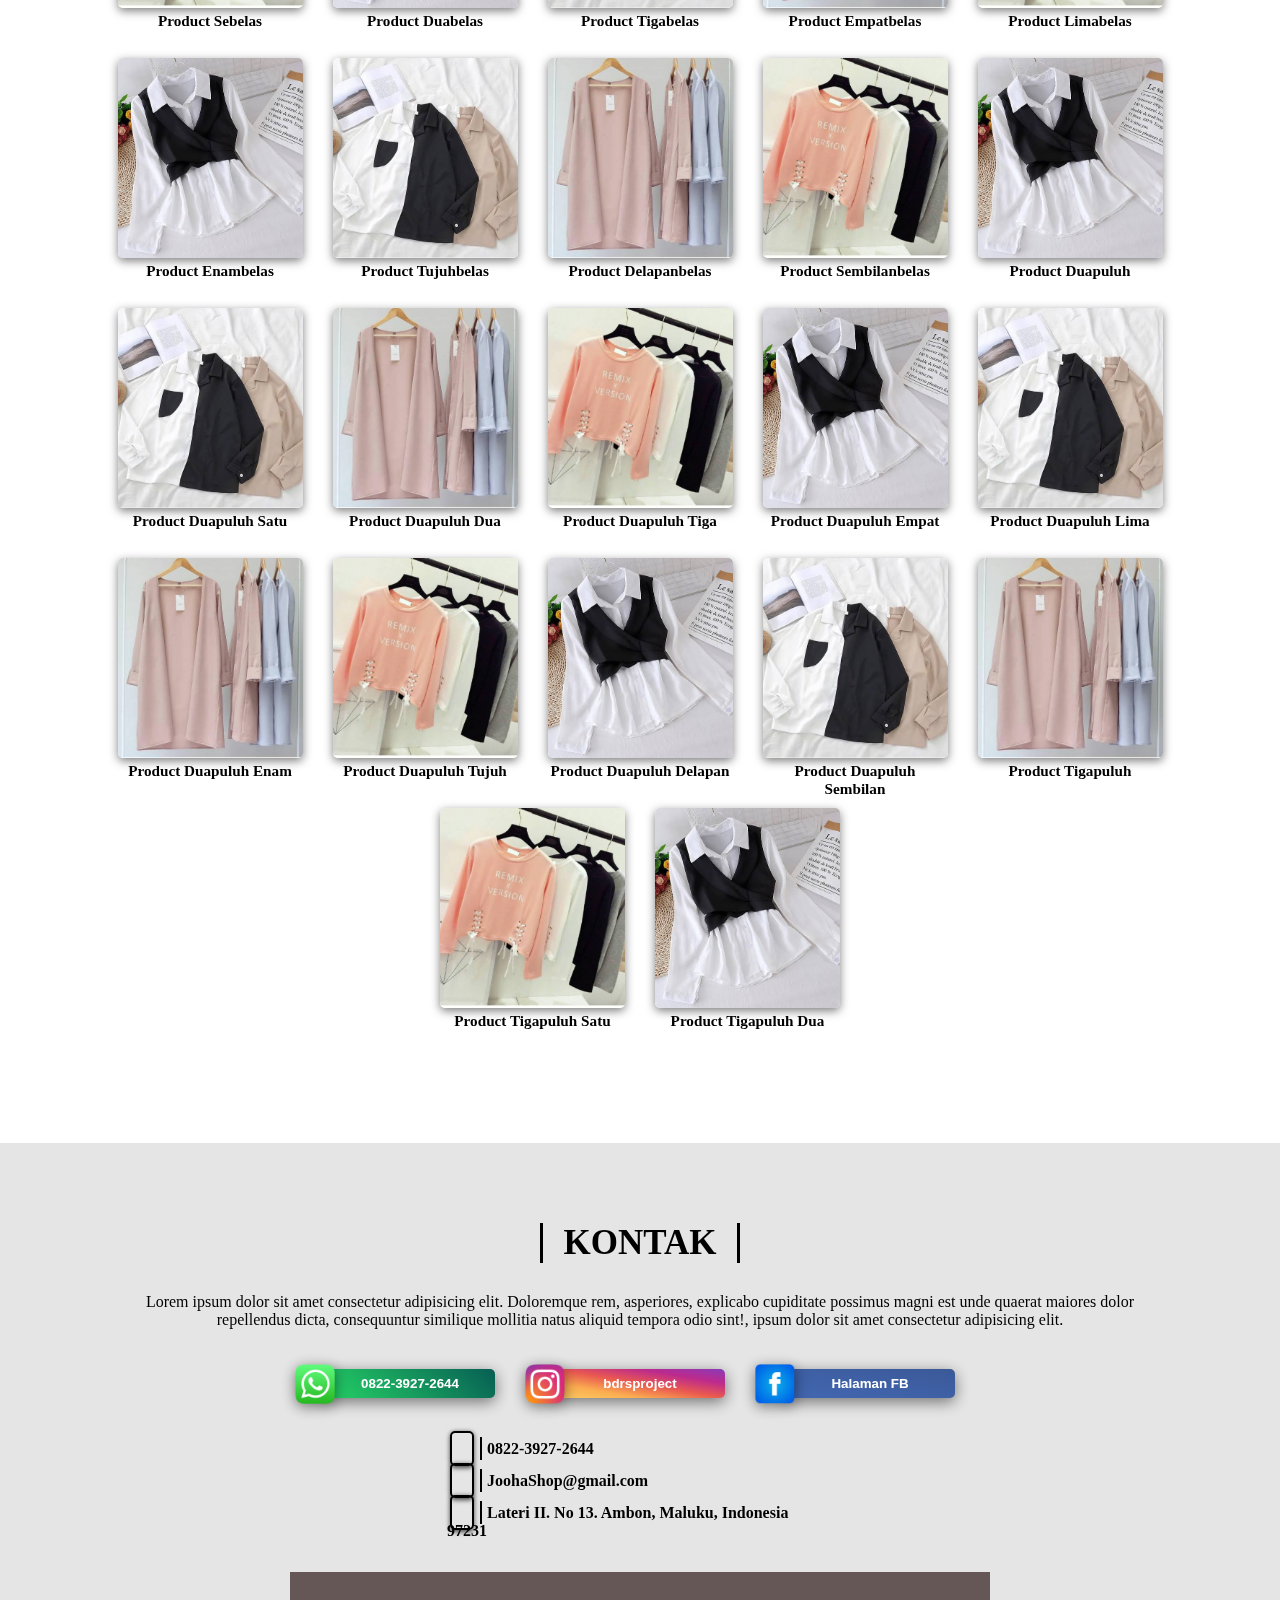
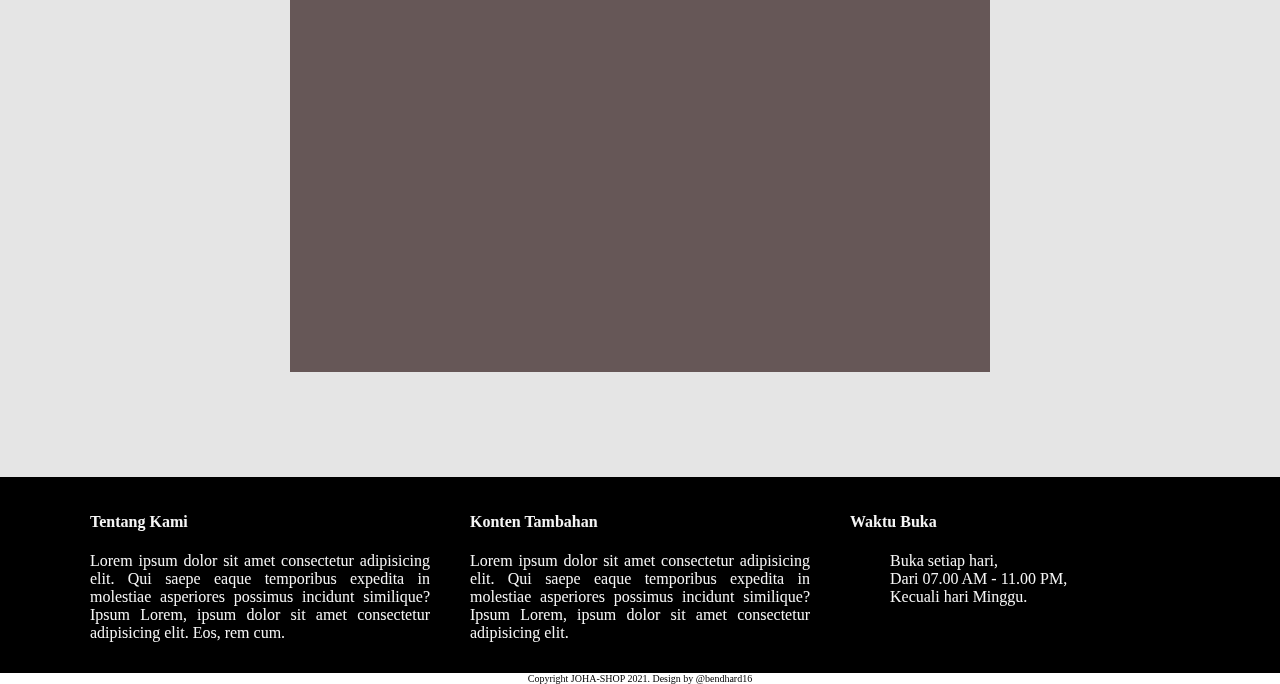
==== commit 1039662c: "Update detail.html" ====
--- a/detail.html
+++ b/detail.html
@@ -1,20 +1,26 @@
 <!DOCTYPE html>
 <html lang="id">
-<head>
-	<title>Catalog</title>
-	<meta name="viewport" content="width=device-width, initial-scale=1.0"/>
+<head> 
+	<title>Jooha-Shop</title>
+	
+	<!-- meta -->
+	<meta http-equiv="Content-Type" content="text/html;charset=UTF-8">
+	<meta name="viewport" content="width=device-width, initial-scale=1.0, maximum-scale=1.0, minimum-scale=1.0"/>
+	<meta name="description" content="">
+	
 	<link rel="stylesheet" href="css/detail.css">
 	<link rel="stylesheet" href="css/responsive.css">
-	<!-- <link rel="stylesheet" href="fontawesome/css/all.css"> -->
-
+	<!-- <link rel="stylesheet" href="fontawesome/css/all.css">
+	
+	<!-- script -->
 	<script src="https://kit.fontawesome.com/b9a9bf6e53.js" crossorigin="anonymous"></script>
 	<script src="js/cart-data.js"></script>
 
 </head>
 <body data-nama="detail">
 	<nav class="navbar">
-		<a id="nav-logo" href="index.html"><img src="" alt=""><i class="fas fa-home"></i> - Jooha-Clothes</a>
-		<h3>Catalog</h3>
+		<a class="to-home" href="index.html"><i class="fas fa-home"></i></a>
+		<a id="nav-logo" href="#"><img src="" alt="">JOHA-SHOP</a>
 		<div class="nav-fitur">
 			<i class="fas fa-cart-arrow-down shopCartBox"><span id="cart-count" class="count"></span></i>
 		</div>
@@ -24,13 +30,13 @@
 	<div class="cart-box pm0" id="cartBox">
 		<div class="cart-head pm0">
 			<h3 class="pm0"><i class="fas fa-shopping-cart"></i> | Keranjang Anda</h3>
-			<i onclick="cartClose()" class="fas fa-window-close cart-close"></i>
+			<i class="fas fa-window-close cart-close"></i>
 		</div>
 		<div class="cart-content">
 			<div class="tabel-content">
-				<table id="cart-table">
+				<table id="cart-table" width="100%">
 					<tbody>
-						<!-- cart content -->
+						<!-- cart item content -->
 					</tbody>
 				</table>
 			</div>
@@ -38,7 +44,7 @@
 				<div class="cart-ket">
 					<span class="tot-harga" id="tot-harga"></span>
 					<span class="tot-item" id="tot-item"></span>
-					<span title="Hapus Semua" onclick="clearAll()" class="hapus-semua" id="hapus-semua"><i class="fas fa-trash"></i> - Hapus</span>
+					<span title="Hapus Semua" class="hapus-semua" id="hapus-semua"><i class="fas fa-trash"></i> - Hapus</span>
 				</div>
 				<div class="check-out">
 					<button class="check-out-button" onclick="location.replace('order.html?q=all')">Check Out &nbsp <i class="fas fa-angle-double-right"></i></button>
@@ -55,5 +61,12 @@
 <script src="js/cart-detail.js"></script>
 <!-- <script src="js/cart-function.js"></script> -->
 
+<script>
+	if(window.innerWidth <= 768) {
+		screen.orientation.lock("portrait");
+	} else {
+		screen.orientation.lock("natural");
+	}
+</script>
 </body>
 </html>
